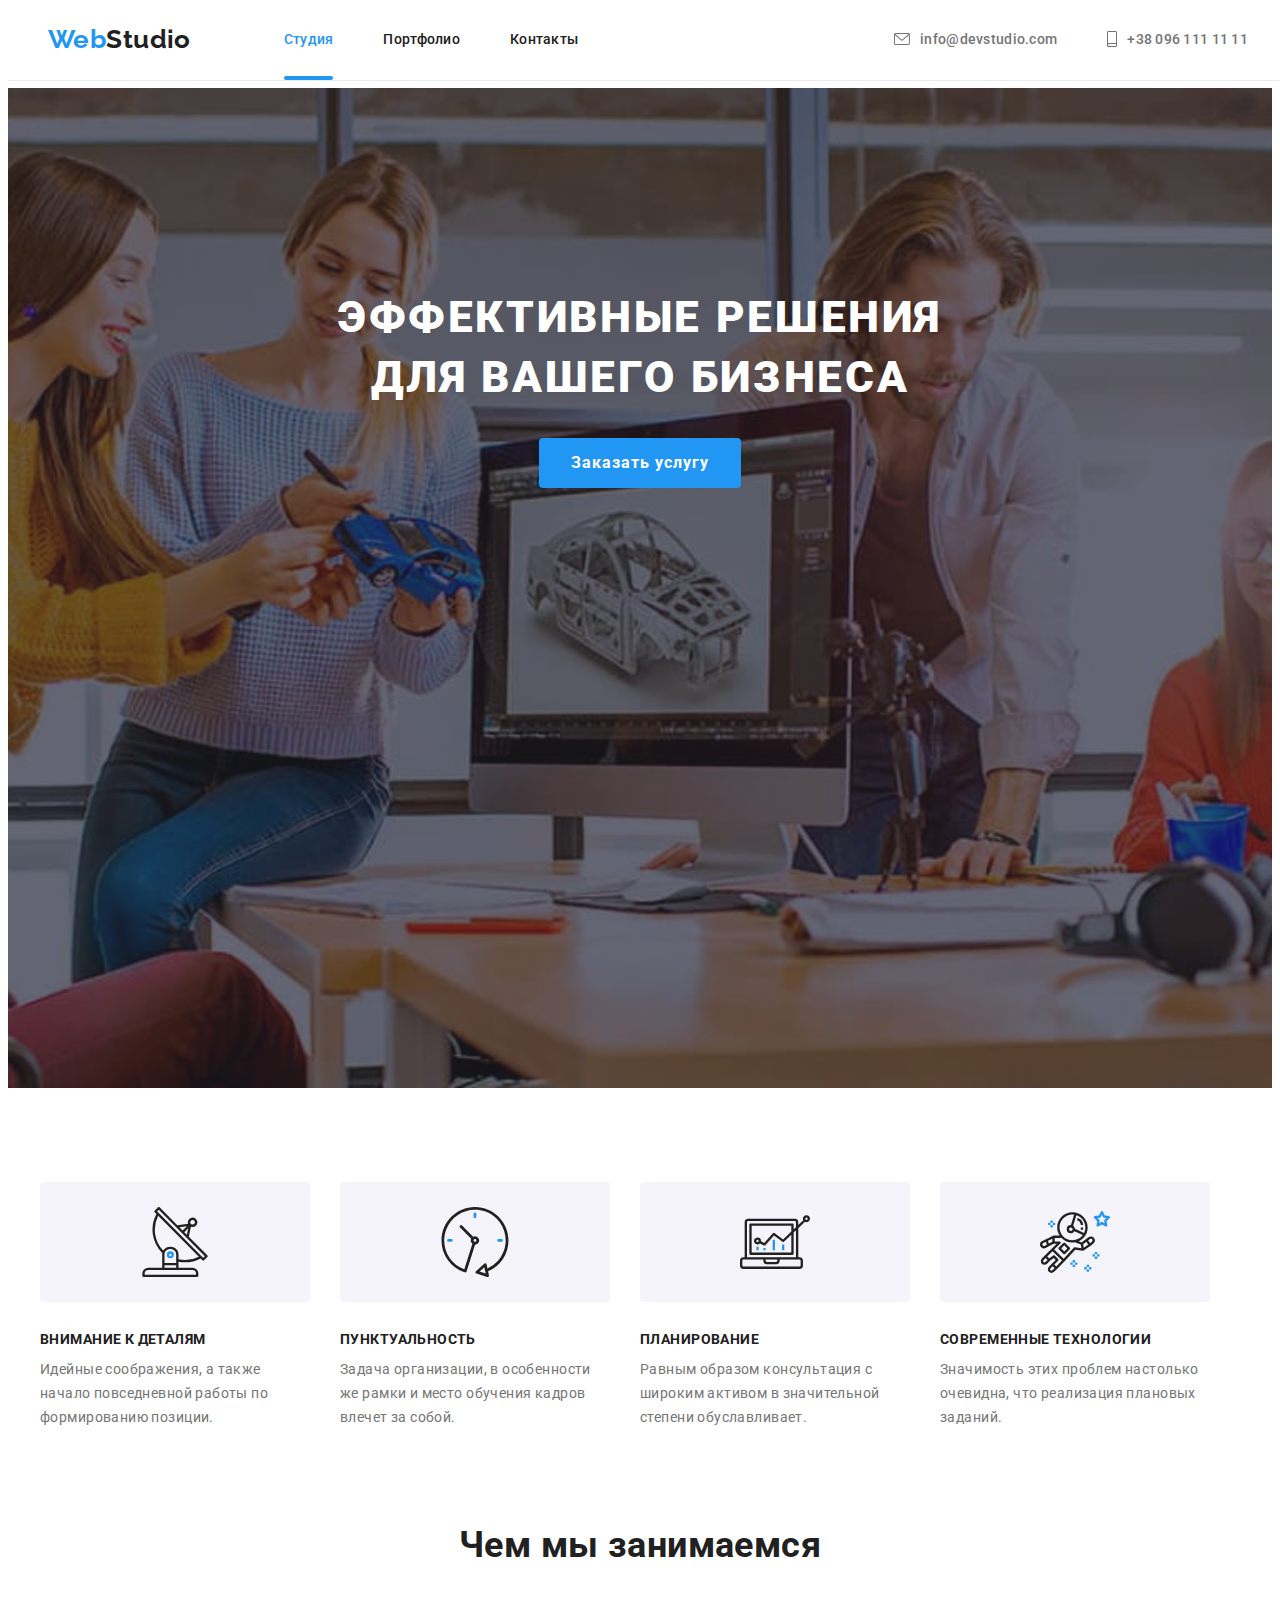
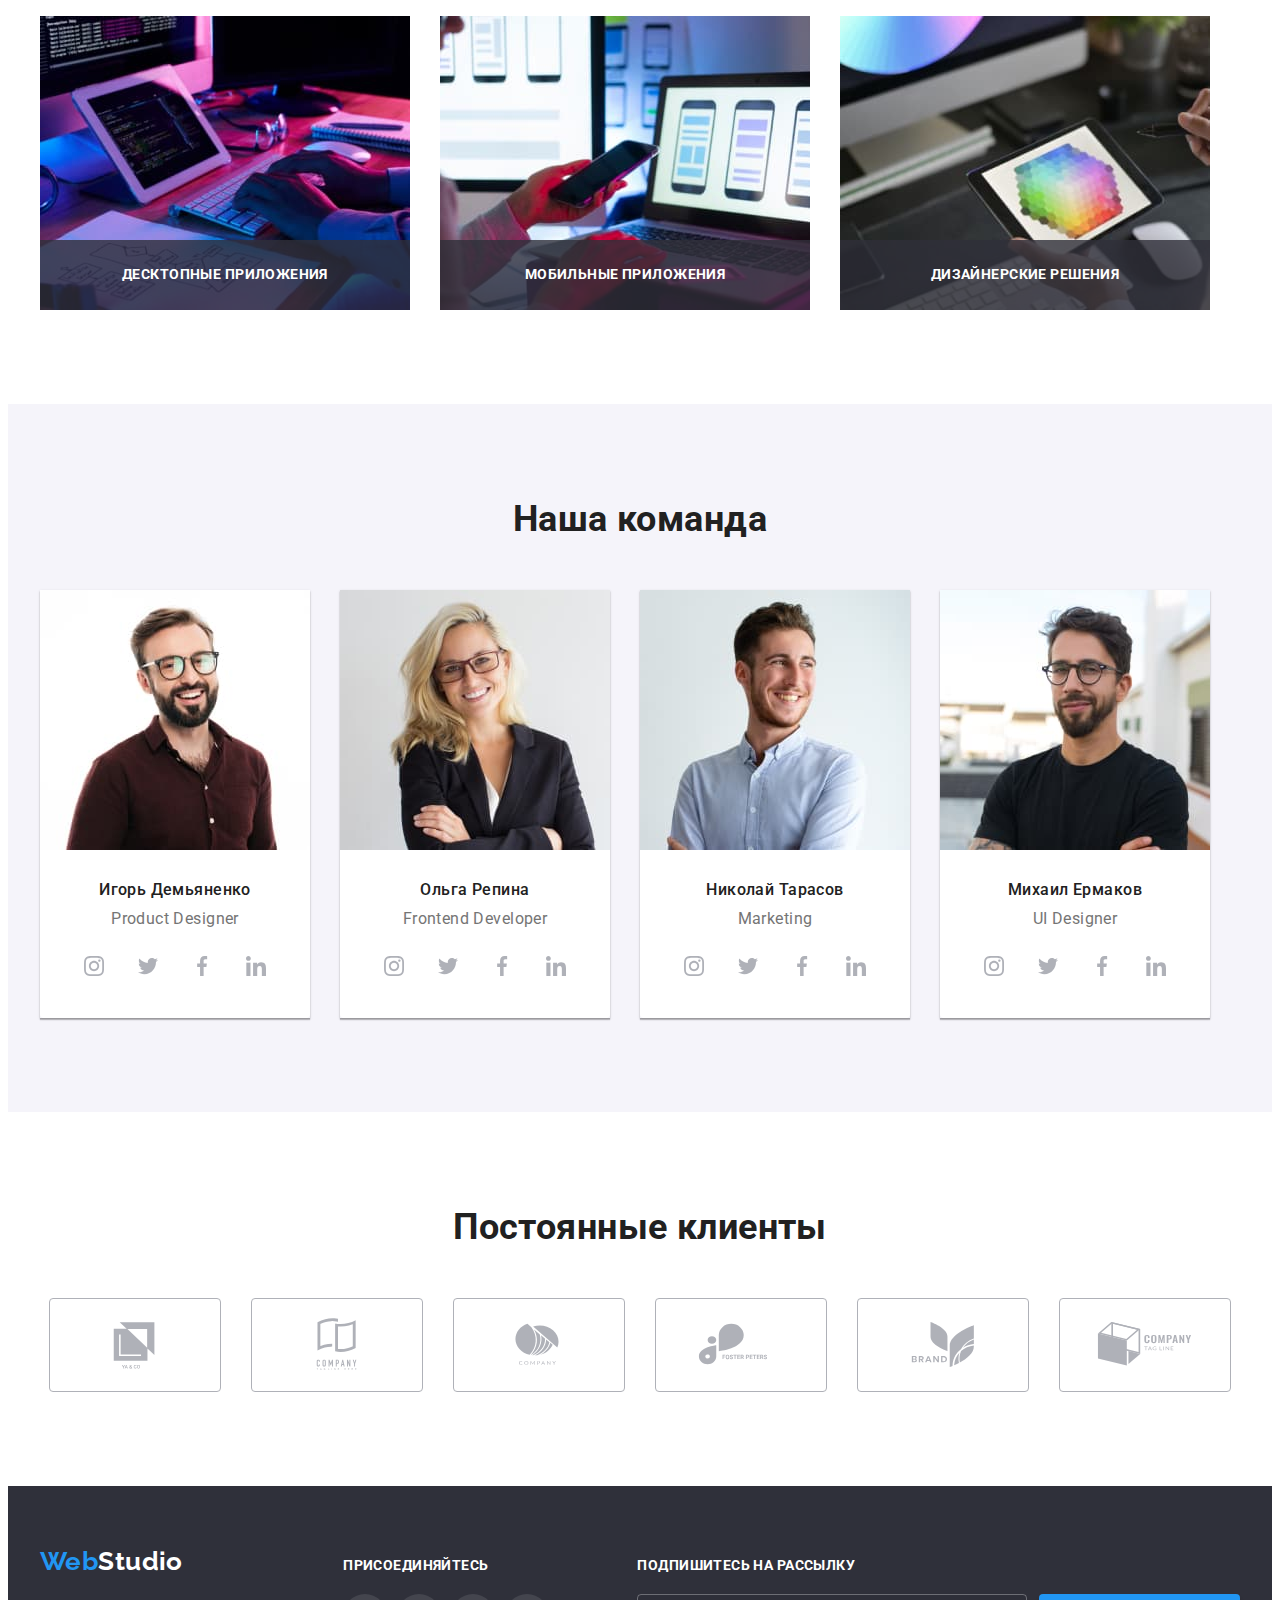
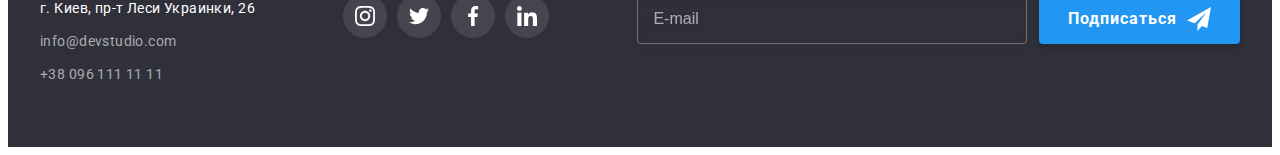
==== index.html @ 2651d7e3 "Finished homework" ====
<!DOCTYPE html>
<html lang="ru">
  <head>
    <meta charset="UTF-8" />
    <meta http-equiv="X-UA-Compatible" content="IE=edge" />
    <meta name="viewport" content="width=device-width, initial-scale=1.0" />
    <title>WebStudio</title>
    <link
      rel="icon"
      type="image/png"
      sizes="32x32"
      href="./images/favicon.png"
    />
    <link
      rel="stylesheet"
      href="https://cdnjs.cloudflare.com/ajax/libs/modern-normalize/1.1.0/modern-normalize.min.css"
      integrity="sha512-wpPYUAdjBVSE4KJnH1VR1HeZfpl1ub8YT/NKx4PuQ5NmX2tKuGu6U/JRp5y+Y8XG2tV+wKQpNHVUX03MfMFn9Q=="
      crossorigin="anonymous"
      referrerpolicy="no-referrer"
    />
    <link rel="preconnect" href="https://fonts.googleapis.com" />
    <link rel="preconnect" href="https://fonts.gstatic.com" crossorigin />
    <link
      href="https://fonts.googleapis.com/css2?family=Raleway:wght@700&family=Roboto:wght@400;500;700;900&display=swap"
      rel="stylesheet"
    />
    <link rel="stylesheet" href="./css/basic.css" />
    <link rel="stylesheet" href="./css/styles.css" />
  </head>
  <body>
    <header>
      <div class="container">
        <a href="./index.html" class="logo"
          >Web<span class="logo-accent">Studio</span></a
        >
        <nav>
          <ul class="nav-list">
            <li>
              <a class="header-nav current" href="./index.html">Студия</a>
            </li>
            <li><a class="header-nav" href="./portfolio.html">Портфолио</a></li>
            <li><a class="header-nav" href="#">Контакты</a></li>
          </ul>
        </nav>
        <ul class="contact-list">
          <li>
            <a class="contact-link" href="mailto:info@devstudio.com"
              ><svg class="header-icon" width="16" height="12">
                <use href="./images/icons.svg#icon-mail"></use>
              </svg>
              info@devstudio.com</a
            >
          </li>
          <li>
            <a class="contact-link" href="tel:+380961111111"
              ><svg class="header-icon" width="10" height="16">
                <use href="./images/icons.svg#icon-phone"></use>
              </svg>
              +38 096 111 11 11</a
            >
          </li>
        </ul>
      </div>
    </header>
    <main>
      <section class="hero section">
        <div class="container">
          <h1 class="hero-title">
            Эффективные решения<br />для Вашего бизнеса
          </h1>
          <button type="button" class="hero-btn" data-modal-open>
            Заказать услугу
          </button>
        </div>
      </section>
      <section class="section">
        <div class="advantage container">
          <h2 class="section-title visually-hidden">Преимущества</h2>
          <ul class="advantage-list">
            <li class="advantage-item icon-antenna">
              <h3 class="advantage-title">Внимание к деталям</h3>
              <p>
                Идейные соображения, а также начало повседневной работы по
                формированию позиции.
              </p>
            </li>
            <li class="advantage-item icon-clock">
              <h3 class="advantage-title">Пунктуальность</h3>
              <p>
                Задача организации, в особенности же рамки и место обучения
                кадров влечет за собой.
              </p>
            </li>
            <li class="advantage-item icon-diagram">
              <h3 class="advantage-title">Планирование</h3>
              <p>
                Равным образом консультация с широким активом в значительной
                степени обуславливает.
              </p>
            </li>
            <li class="advantage-item icon-astronaut">
              <h3 class="advantage-title">Современные технологии</h3>
              <p>
                Значимость этих проблем настолько очевидна, что реализация
                плановых заданий.
              </p>
            </li>
          </ul>
        </div>
      </section>
      <section class="spec-section">
        <div class="container">
          <h2 class="section-title">Чем мы занимаемся</h2>
          <ul class="about-list">
            <li class="about-item">
              <img
                src="./images/about/about-img1.jpg"
                alt="what-we-do-1"
                width="370"
                height="294"
              />
              <p class="about-desc">Десктопные приложения</p>
            </li>
            <li class="about-item">
              <img
                src="./images/about/about-img2.jpg"
                alt="what-we-do-2"
                width="370"
                height="294"
              />
              <p class="about-desc">мобильные приложения</p>
            </li>
            <li class="about-item">
              <img
                src="./images/about/about-img3.jpg"
                alt="what-we-do-3"
                width="370"
                height="294"
              />
              <p class="about-desc">Дизайнерские решения</p>
            </li>
          </ul>
        </div>
      </section>
      <section class="team section">
        <div class="container">
          <h2 class="section-title">Наша команда</h2>
          <ul class="team-list">
            <li class="team-member">
              <img
                src="./images/team/team-img1.jpg"
                alt="our-team-1"
                width="270"
                height="260"
              />
              <div class="caption">
                <h3 class="member-name">Игорь Демьяненко</h3>
                <p lang="en" class="member-position">Product Designer</p>
                <ul class="network-links">
                  <li>
                    <a class="network-icon" href="" rel="noopener nofollow noreferrer"
                      ><svg width="20" height="20">
                        <use
                          href="./images/icons.svg#icon-instagram"
                        ></use></svg></a>
                  </li>
                  <li>
                    <a class="network-icon" href="" rel="noopener nofollow noreferrer"
                      ><svg width="20" height="20">
                        <use href="./images/icons.svg#icon-twitter"></use></svg></a>
                  </li>
                  <li>
                    <a class="network-icon" href="" rel="noopener nofollow noreferrer"
                      ><svg width="20" height="20">
                        <use href="./images/icons.svg#icon-facebook"></use></svg></a>
                  </li>
                  <li>
                    <a class="network-icon" href="" rel="noopener nofollow noreferrer"
                      ><svg width="20" height="20">
                        <use href="./images/icons.svg#icon-linkedin"></use></svg></a>
                  </li>
                </ul>
              </div>
            </li>
            <li class="team-member">
              <img
                src="./images/team/team-img2.jpg"
                alt="our-team-2"
                width="270"
                height="260"
              />
              <div class="caption">
                <h3 class="member-name">Ольга Репина</h3>
                <p lang="en" class="member-position">Frontend Developer</p>
                <ul class="network-links">
                  <li>
                    <a class="network-icon" href="" rel="noopener nofollow noreferrer"
                      ><svg width="20" height="20">
                        <use
                          href="./images/icons.svg#icon-instagram"
                        ></use></svg></a>
                  </li>
                  <li>
                    <a class="network-icon" href="" rel="noopener nofollow noreferrer"
                      ><svg width="20" height="20">
                        <use href="./images/icons.svg#icon-twitter"></use></svg></a>
                  </li>
                  <li>
                    <a class="network-icon" href="" rel="noopener nofollow noreferrer"
                      ><svg width="20" height="20">
                        <use href="./images/icons.svg#icon-facebook"></use></svg></a>
                  </li>
                  <li>
                    <a class="network-icon" href="" rel="noopener nofollow noreferrer"
                      ><svg width="20" height="20">
                        <use href="./images/icons.svg#icon-linkedin"></use></svg></a>
                  </li>
                </ul>
              </div>
            </li>
            <li class="team-member">
              <img
                src="./images/team/team-img3.jpg"
                alt="our-team-3"
                width="270"
                height="260"
              />
              <div class="caption">
                <h3 class="member-name">Николай Тарасов</h3>
                <p lang="en" class="member-position">Marketing</p>
                <ul class="network-links">
                  <li>
                    <a class="network-icon" href="" rel="noopener nofollow noreferrer"
                      ><svg width="20" height="20">
                        <use
                          href="./images/icons.svg#icon-instagram"
                        ></use></svg></a>
                  </li>
                  <li>
                    <a class="network-icon" href="" rel="noopener nofollow noreferrer"
                      ><svg width="20" height="20">
                        <use href="./images/icons.svg#icon-twitter"></use></svg></a>
                  </li>
                  <li>
                    <a class="network-icon" href="" rel="noopener nofollow noreferrer"
                      ><svg width="20" height="20">
                        <use href="./images/icons.svg#icon-facebook"></use></svg></a>
                  </li>
                  <li>
                    <a class="network-icon" href="" rel="noopener nofollow noreferrer"
                      ><svg width="20" height="20">
                        <use href="./images/icons.svg#icon-linkedin"></use></svg></a>
                  </li>
                </ul>
              </div>
            </li>
            <li class="team-member">
              <img
                src="./images/team/team-img4.jpg"
                alt="our-team-3"
                width="270"
                height="260"
              />
              <div class="caption">
                <h3 class="member-name">Михаил Ермаков</h3>
                <p lang="en" class="member-position">UI Designer</p>
                <ul class="network-links">
                  <li>
                    <a class="network-icon" href="" rel="noopener nofollow noreferrer"
                      ><svg width="20" height="20">
                        <use
                          href="./images/icons.svg#icon-instagram"
                        ></use></svg></a>
                  </li>
                  <li>
                    <a class="network-icon" href="" rel="noopener nofollow noreferrer"
                      ><svg width="20" height="20">
                        <use href="./images/icons.svg#icon-twitter"></use></svg></a>
                  </li>
                  <li>
                    <a class="network-icon" href="" rel="noopener nofollow noreferrer"
                      ><svg width="20" height="20">
                        <use href="./images/icons.svg#icon-facebook"></use></svg></a>
                  </li>
                  <li>
                    <a class="network-icon" href="" rel="noopener nofollow noreferrer"
                      ><svg width="20" height="20">
                        <use href="./images/icons.svg#icon-linkedin"></use></svg></a>
                  </li>
                </ul>
              </div>
            </li>
          </ul>
        </div>
      </section>
      <section class="section">
        <div class="container">
          <h2 class="section-title">Постоянные клиенты</h2>
          <ul class="clients-list">
            <li>
              <a class="client-link" href="" rel="noopener nofollow noreferrer"
                ><svg class="client-icon" width="106" height="60">
                  <use href="./images/icons.svg#icon-client1"></use></svg></a>
            </li>
            <li>
              <a class="client-link" href="" rel="noopener nofollow noreferrer"
                ><svg class="client-icon" width="106" height="60">
                  <use href="./images/icons.svg#icon-client2"></use></svg></a>
            </li>
            <li>
              <a class="client-link" href="" rel="noopener nofollow noreferrer"
                ><svg class="client-icon" width="106" height="60">
                  <use href="./images/icons.svg#icon-client3"></use></svg></a>
            </li>
            <li>
              <a class="client-link" href="" rel="noopener nofollow noreferrer"
                ><svg class="client-icon" width="106" height="60">
                  <use href="./images/icons.svg#icon-client4"></use></svg></a>
            </li>
            <li>
              <a class="client-link" href="" rel="noopener nofollow noreferrer"
                ><svg class="client-icon" width="106" height="60">
                  <use href="./images/icons.svg#icon-client5"></use></svg></a>
            </li>
            <li>
              <a class="client-link" href="" rel="noopener nofollow noreferrer"
                ><svg class="client-icon" width="106" height="60">
                  <use href="./images/icons.svg#icon-client6"></use></svg></a>
            </li>
          </ul>
        </div>
      </section>
    </main>
    <footer>
      <div class="container">
        <div>
          <a href="./index.html" class="logo"
            >Web<span class="logo-accent">Studio</span></a
          >
          <nav class="footer-nav">
            <address>
              <ul class="address-list">
                <li>
                  <a
                    class="address"
                    href="https://goo.gl/maps/BFLRJ4RonseeKcWp8"
                    target="_blank"
                    rel="noopener nofollow noreferrer"
                  >
                    г. Киев, пр-т Леси Украинки, 26</a
                  >
                </li>
                <li>
                  <a class="footer-contact" href="mailto:info@devstudio.com"
                    >info@devstudio.com</a
                  >
                </li>
                <li>
                  <a class="footer-contact" href="tel:+380961111111"
                    >+38 096 111 11 11</a
                  >
                </li>
              </ul>
            </address>
          </nav>
        </div>
        <div>
          <b class="cta">Присоединяйтесь</b>
          <ul class="network-links">
            <li>
              <a class="network-icon" href=""  rel="noopener nofollow noreferrer"
                ><svg width="20" height="20">
                  <use href="./images/icons.svg#icon-instagram"></use></svg></a>
            </li>
            <li>
              <a class="network-icon" href=""  rel="noopener nofollow noreferrer"
                ><svg width="20" height="20">
                  <use href="./images/icons.svg#icon-twitter"></use></svg></a>
            </li>
            <li>
              <a class="network-icon" href=""  rel="noopener nofollow noreferrer"
                ><svg width="20" height="20">
                  <use href="./images/icons.svg#icon-facebook"></use></svg></a>
            </li>
            <li>
              <a class="network-icon" href=""  rel="noopener nofollow noreferrer"
                ><svg width="20" height="20">
                  <use href="./images/icons.svg#icon-linkedin"></use></svg></a>
            </li>
          </ul>
        </div>
        <div>
          <b class="cta">Подпишитесь на рассылку</b>
      <div class="subscribe-wrap">
        <input
            class="subscribe-input"
            type="email"
            name="email"
            placeholder="E-mail"
          />
          <button type="submit" class="subscribe-btn">
            Подписаться
            <svg class="close-icon" width="24" height="24">
              <use href="./images/icons.svg#icon-send"></use>
            </svg></div>
          </button>
        </div>
      </div>
    </footer>
    <div class="backdrop is-hidden" data-modal>
      <div class="modal">
        <button type="button" class="modal-close-btn" data-modal-close>
          <svg class="close-icon" width="11" height="11">
            <use href="./images/icons.svg#icon-cross"></use>
          </svg>
        </button>
        <form autocomplete="off">
          <b class="form-header">Оставьте свои данные, мы Вам перезвоним</b>
          <div class="form-field">
            <label class="field-name" for="name">Имя</label>
            <div class="input-wrap"><input type="text" name="name" id="name" />
            <svg class="input-icon" width="18" height="18"><use href="./images/icons.svg#icon-person-name"></use></svg></div>
          </div>
          <div class="form-field">
            <label class="field-name" for="tel">Телефон</label>
            <div class="input-wrap"><input type="tel" name="tel" id="tel" />
            <svg class="input-icon" width="18" height="18"><use href="./images/icons.svg#icon-person-phone"></use></svg></div>
          </div>
          <div class="form-field">
            <label class="field-name" for="email">Почта</label>
            <div class="input-wrap"><input type="email" name="email" id="email" />
            <svg class="input-icon" width="18" height="18"><use href="./images/icons.svg#icon-person-email"></use></svg></div> 
          </div>
          <div class="form-field">
            <label class="field-name" for="comment">Комментарий</label>
            <textarea
              name="comment"
              id="comment"
              rows="10"
              placeholder="Введите текст"
            ></textarea>
          </div>
          <div>
            <input class="modal-check visually-hidden" type="checkbox" name="agree" value="true"
            id="agree" />
            <label class="agree-text" for="agree">
              <span><svg class="check-icon" width="11" height="8"><use href="./images/icons.svg#icon-check"></use></svg>
              </span>
              Соглашаюсь с рассылкой и принимаю <a href="">Условия договора</a>
              </label>
          </div>
        </form>
          <button type="submit" class="modal-send-btn">Отправить</button>
      </div>
    </div>
    <script src="./js/modal.js"></script>
  </body>
</html>
---- css/basic.css ----
:root {
  --main-text: #757575;
  --secondary-text: #212121;
  --main-white: #ffffff;
  --accent: #2196f3;
  --secondary-accent: #188ce8;
  --dark-background: #2f303a;
  --light-background: #f5f4fa;
  --footer-contact: rgba(255, 255, 255, 0.6);
  --footer-icon-bg: rgba(255, 255, 255, 0.1);
  --header-border-color: #ececec;
  --border-color: #eeeeee;
  --main-icon-color: #afb1b8;
  --duration: 250ms;
  --timing: cubic-bezier(0.4, 0, 0.2, 1);
}
*:focus-visible {
  outline-color: var(--secondary-accent);
  outline-style: dashed;
  outline-width: 1px;
}
body {
  font-family: "Roboto", "Open Sans", sans-serif;
  color: var(--main-text);
  background-color: var(--main-white);
  font-size: 14px;
  line-height: 1.71;
  letter-spacing: 0.03em;
  padding-top: 80px;
}
h1,
h2,
h3,
h4,
h5,
h6,
p {
  margin-top: 0;
  margin-bottom: 0;
}
ul,
ol {
  padding: 0;
  margin: 0;
  list-style: none;
}
a {
  text-decoration: none;
  color: inherit;
}
img {
  display: block;
  max-width: 100%;
  height: auto;
}
.container {
  width: 1200px;
  margin: 0 auto;
  padding-left: 15px;
  padding-right: 15px;
}
.section {
  padding-top: 94px;
  padding-bottom: 94px;
}
.visually-hidden {
  position: absolute;
  white-space: nowrap;
  width: 1px;
  height: 1px;
  overflow: hidden;
  border: 0;
  padding: 0;
  clip: rect(0 0 0 0);
  clip-path: inset(50%);
  margin: -1px;
}
---- css/styles.css ----
/*-------------HEADER-------------*/
header {
  position: fixed;
  top: 0;
  width: 100%;
  z-index: 10;
  padding-top: 24px;
  padding-bottom: 25px;
  background-color: var(--main-white);
  border-bottom: 1px solid var(--header-border-color);
}
header .container {
  display: flex;
  align-items: center;
}
.logo {
  display: block;
  font-family: "Raleway", "Open Sans", sans-serif;
  font-weight: 700;
  color: var(--accent);
  font-size: 26px;
  line-height: 1.19;
  margin-right: 93px;
}
.logo-accent {
  color: var(--secondary-text);
}
.nav-list {
  display: flex;
}
.header-nav {
  position: relative;
  font-weight: 500;
  letter-spacing: 0.02em;
  color: var(--secondary-text);
  transition: color var(--duration) var(--timing);
}
.contact-list {
  display: flex;
  margin-left: auto;
}
.contact-link {
  display: flex;
  align-items: center;
  font-weight: 500;
  letter-spacing: 0.02em;
  transition: color var(--duration) var(--timing);
}
.header-icon {
  fill: currentColor;
  margin-right: 10px;
}
nav li:not(:last-child),
.contact-list li:not(:last-child) {
  margin-right: 50px;
}
.header-nav:hover,
.header-nav:focus,
.contact-link:hover,
.contact-link:focus {
  color: var(--accent);
}
.current {
  color: var(--accent);
}
.current::after {
  content: "";
  position: absolute;
  left: 0;
  bottom: -33px;
  width: 100%;
  height: 4px;
  border-radius: 2px;
  background-color: var(--accent);
  transition: opacity var(--duration) var(--timing);
}

/*-------------MAIN-------------*/
/*-------------HERO-------------*/
.hero {
  max-width: 1600px;
  min-height: 600px;
  margin: 0 auto;
  background-color: var(--dark-background);
  background-image: linear-gradient(
      rgba(47, 48, 58, 0.4),
      rgba(47, 48, 58, 0.4)
    ),
    url(../images/working-people.jpg);
  background-size: cover;
  background-repeat: no-repeat;
  background-position: center;
  padding: 200px 0;
  text-align: center;
}
.hero-title {
  font-weight: 900;
  font-size: 44px;
  line-height: 1.36;
  letter-spacing: 0.06em;
  text-transform: uppercase;
  margin-bottom: 30px;
  color: var(--main-white);
}
.hero-btn {
  font-family: "Roboto", "Open Sans", sans-serif;
  font-weight: 700;
  font-size: 16px;
  line-height: 1.88;
  letter-spacing: 0.06em;
  min-width: 200px;
  min-height: 50px;
  border: 0;
  padding: 10px 32px;
  border-radius: 4px;
  color: var(--main-white);
  background-color: var(--accent);
  cursor: pointer;
  transition: background-color var(--duration) var(--timing);
}
.hero-btn:hover,
.hero-btn:focus {
  background-color: var(--secondary-accent);
}

/*-------------ADVANTAGES-------------*/
.advantage-list {
  display: flex;
}
.advantage-list li:not(:last-child) {
  margin-right: 30px;
}
.advantage-item {
  width: 270px;
  text-align: left;
  align-items: center;
}
.advantage-item::before {
  content: "";
  display: block;
  height: 120px;
  border-radius: 4px;
  background-color: var(--light-background);
  background-size: 70px;
  background-repeat: no-repeat;
  background-position: center;
  margin-bottom: 30px;
}
.icon-antenna::before {
  background-image: url(../images/icons/antenna.svg);
}
.icon-clock::before {
  background-image: url(../images/icons/clock.svg);
}
.icon-diagram::before {
  background-image: url(../images/icons/diagram.svg);
}
.icon-astronaut::before {
  background-image: url(../images/icons/astronaut.svg);
}
.advantage-title {
  font-weight: 700;
  font-size: 14px;
  line-height: 1.14;
  text-transform: uppercase;
  margin-bottom: 10px;
  color: var(--secondary-text);
}

/*-------------WHAT WE DO-------------*/
.spec-section {
  padding-bottom: 94px;
}
.section-title {
  font-weight: 700;
  font-size: 36px;
  line-height: 1.17;
  text-align: center;
  margin-bottom: 50px;
  color: var(--secondary-text);
}
.about-list {
  display: flex;
}
.about-list li:not(:last-child) {
  margin-right: 30px;
}
.about-item {
  position: relative;
}
.about-desc {
  display: flex;
  position: absolute;
  bottom: 0;
  left: 0;
  width: 100%;
  height: 70px;
  font-weight: 700;
  text-align: center;
  text-transform: uppercase;
  align-items: center;
  justify-content: center;
  color: var(--main-white);
  background-color: rgba(47, 48, 58, 0.8);
}

/*-------------TEAM-------------*/
.team {
  background-color: var(--light-background);
}
.team-list {
  display: flex;
}
.team-list li:not(:last-child) {
  margin-right: 30px;
}
.team-member {
  box-shadow: 0px 1px 3px rgba(0, 0, 0, 0.12), 0px 1px 1px rgba(0, 0, 0, 0.14),
    0px 2px 1px rgba(0, 0, 0, 0.2);
}
.caption {
  background-color: var(--main-white);
  padding-top: 30px;
  padding-bottom: 30px;
  border-radius: 0px 0px 4px 4px;
}
.member-name {
  font-weight: 500;
  font-size: 16px;
  line-height: 1.19;
  text-align: center;
  margin-bottom: 10px;
  color: var(--secondary-text);
}
.member-position {
  font-size: 16px;
  line-height: 1.19;
  text-align: center;
  margin-bottom: 16px;
}
.network-links {
  display: flex;
  justify-content: center;
}
.network-links li:not(:last-child) {
  margin-right: 10px;
}
.network-icon {
  fill: var(--main-icon-color);
  border-radius: 50%;
  width: 44px;
  height: 44px;
  display: flex;
  justify-content: center;
  align-items: center;
  cursor: pointer;
  transition: fill var(--duration) var(--timing),
    background-color var(--duration) var(--timing);
}
.network-icon:hover,
.network-icon:focus {
  fill: var(--main-white);
  background-color: var(--accent);
}

/*-------------CLIENTS-------------*/
.clients-list {
  display: flex;
  justify-content: center;
}
.clients-list li:not(:last-child) {
  margin-right: 30px;
}
.client-icon {
  fill: currentColor;
  vertical-align: middle;
}
.client-link {
  width: 170px;
  height: 92px;
  display: flex;
  justify-content: center;
  align-items: center;
  border-radius: 4px;
  border: 1px solid var(--main-icon-color);
  color: var(--main-icon-color);
  transition: border var(--duration) var(--timing),
    color var(--duration) var(--timing);
}
.client-link:hover,
.client-link:focus {
  border: 1px solid var(--accent);
  color: var(--accent);
}

/*-------------FOOTER-------------*/
footer {
  padding-top: 60px;
  padding-bottom: 60px;
  background-color: var(--dark-background);
}
footer .container {
  display: flex;
  align-items: baseline;
  justify-content: space-between;
}
footer .logo {
  margin-bottom: 20px;
  margin-right: 0;
}
footer .logo-accent {
  color: var(--main-white);
}
nav.footer-nav li {
  margin-right: 0;
}
.address-list li:not(:last-child) {
  margin-bottom: 9px;
}
.address {
  font-style: normal;
  color: var(--main-white);
  transition: color var(--duration) var(--timing);
}
.footer-contact {
  font-style: normal;
  color: var(--footer-contact);
  transition: color var(--duration) var(--timing);
}
.address:hover,
.address:focus,
.footer-contact:hover,
.footer-contact:focus {
  color: var(--accent);
}
.cta {
  display: block;
  line-height: 1.14;
  text-transform: uppercase;
  color: var(--main-white);
  margin-bottom: 20px;
}
footer .network-icon {
  border-radius: 50%;
  width: 44px;
  height: 44px;
  display: flex;
  justify-content: center;
  align-items: center;
  fill: var(--main-white);
  background-color: var(--footer-icon-bg);
  transition: background-color var(--duration) var(--timing);
}
footer .network-icon:hover,
footer .network-icon:focus {
  background-color: var(--accent);
}
.subscribe-wrap {
  display: flex;
}
.subscribe-input {
  width: 358px;
  background-color: transparent;
  border: 1px solid rgba(255, 255, 255, 0.3);
  filter: drop-shadow(0px 4px 4px rgba(0, 0, 0, 0.15));
  border-radius: 4px;
  margin-right: 12px;
  padding: 16px 15px;
  color: var(--main-white);
}
.subscribe-input::placeholder {
  font-size: 16px;
  line-height: 1.25;
  color: var(--footer-contact);
}
.subscribe-btn {
  display: flex;
  justify-content: center;
  align-items: center;
  font-family: "Roboto", "Open Sans", sans-serif;
  font-weight: 700;
  font-size: 16px;
  line-height: 1.88;
  letter-spacing: 0.06em;
  min-width: 200px;
  min-height: 50px;
  border: 0;
  padding: 10px 29px;
  box-shadow: 0px 4px 4px rgba(0, 0, 0, 0.15);
  border-radius: 4px;
  color: var(--main-white);
  background-color: var(--accent);
  cursor: pointer;
  transition: background-color var(--duration) var(--timing);
}
.subscribe-btn svg {
  margin-left: 10px;
  fill: currentColor;
}
.subscribe-btn:hover,
.subscribe-btn:focus {
  background-color: var(--secondary-accent);
}

/*-------------PROJECTS-------------*/
.filter-list {
  display: flex;
  justify-content: center;
  margin-bottom: 50px;
}
.filter-btn {
  font-family: "Roboto", "Open Sans", sans-serif;
  font-weight: 500;
  font-size: 16px;
  line-height: 1.62;
  text-align: center;
  letter-spacing: 0.03em;
  padding: 6px 22px;
  border: 0;
  border-radius: 4px;
  color: var(--secondary-text);
  background-color: var(--light-background);
  cursor: pointer;
  transition: color var(--duration) var(--timing),
    background-color var(--duration) var(--timing),
    box-shadow var(--duration) var(--timing);
}
.filter-list li:not(:last-child) {
  margin-right: 8px;
}
.filter-btn:hover,
.filter-btn:focus {
  color: var(--main-white);
  background-color: var(--accent);
  box-shadow: 0px 3px 1px rgba(0, 0, 0, 0.1), 0px 1px 2px rgba(0, 0, 0, 0.08),
    0px 2px 2px rgba(0, 0, 0, 0.12);
}
.projects-list {
  display: flex;
  flex-wrap: wrap;
  margin-right: -30px;
  margin-bottom: -30px;
}
.project-item {
  margin-right: 30px;
  margin-bottom: 30px;
}
.project-link {
  display: block;
  transition: box-shadow var(--duration) var(--timing);
}
.project-link:hover,
.project-link:focus {
  box-shadow: 0px 1px 1px rgba(0, 0, 0, 0.12), 0px 4px 4px rgba(0, 0, 0, 0.06),
    1px 4px 6px rgba(0, 0, 0, 0.16);
}
.project-link:hover .project-desc,
.project-link:focus .project-desc {
  transform: translateY(0);
  opacity: 1;
}
.project-wrap {
  position: relative;
  overflow: hidden;
}
.project-desc {
  position: absolute;
  top: 0;
  width: 100%;
  height: 100%;
  padding: 63px 24px;
  font-size: 18px;
  line-height: 1.56;
  color: var(--main-white);
  background-color: rgba(33, 150, 243, 0.9);
  opacity: 0;
  transform: translateY(100%);
  transition: transform 300ms var(--timing);
}
.project-caption {
  padding: 20px 24px;
  border: 1px solid var(--border-color);
  border-top: none;
}
.project-name {
  font-weight: 700;
  font-size: 18px;
  line-height: 2;
  letter-spacing: 0.06em;
  margin-bottom: 4px;
  color: var(--secondary-text);
}
.project-type {
  font-size: 16px;
  line-height: 1.88;
}

/*-------------MODAL-------------*/
.backdrop {
  z-index: 15;
  width: 100vw;
  height: 100vh;
  background-color: rgba(0, 0, 0, 0.2);
  position: fixed;
  top: 0;
  opacity: 1;
  visibility: visible;
  transition: opacity var(--duration) var(--timing),
    visibility var(--duration) var(--timing);
}
.is-hidden {
  opacity: 0;
  visibility: hidden;
  pointer-events: none;
}
.backdrop.is-hidden .modal {
  transform: translate(-50%, -50%) scale(0);
}
.modal {
  position: absolute;
  top: 50%;
  left: 50%;
  width: 528px;
  min-height: 581px;
  padding: 40px;
  background: var(--main-white);
  box-shadow: 0px 1px 3px rgba(0, 0, 0, 0.12), 0px 1px 1px rgba(0, 0, 0, 0.14),
    0px 2px 1px rgba(0, 0, 0, 0.2);
  border-radius: 4px;
  transform: translate(-50%, -50%) scale(1);
  transition: transform 500ms var(--timing) var(--duration);
}
.modal-close-btn {
  width: 30px;
  height: 30px;
  border: 1px solid rgba(0, 0, 0, 0.1);
  border-radius: 50%;
  background-color: var(--main-white);
  position: absolute;
  top: 8px;
  right: 8px;
  cursor: pointer;
}
.modal-close-btn:hover svg,
.modal-close-btn:focus svg {
  fill: var(--accent);
}
.close-icon {
  fill: #000;
  transition: fill var(--duration) var(--timing);
}
form {
  margin-bottom: 30px;
}
.form-header {
  display: block;
  margin-bottom: 12px;
  font-weight: 700;
  font-size: 20px;
  line-height: calc(23 / 20);
  text-align: center;
  color: var(--secondary-text);
}
.form-field {
  display: flex;
  flex-direction: column;
  margin-bottom: 10px;
}
.field-name {
  margin-bottom: 4px;
  font-size: 12px;
  line-height: calc(14 / 12);
  letter-spacing: 0.01em;
  color: var(--main-text);
}
.input-wrap {
  position: relative;
}
.form-field input,
.form-field textarea {
  border: 1px solid rgba(33, 33, 33, 0.2);
  border-radius: 4px;
  transition: border var(--duration) var(--timing);
}
.form-field input {
  width: 100%;
  padding: 11px 12px 11px 42px;
}
.form-field textarea {
  resize: none;
  padding: 12px 16px;
}
.input-icon {
  position: absolute;
  left: 12px;
  top: 50%;
  transform: translateY(-50%);
  fill: var(--secondary-text);
  transition: fll var(--duration) var(--timing);
}
.form-field:hover input,
.form-field:focus input,
.form-field:hover textarea,
.form-field:focus textarea {
  border: 1px solid var(--accent);
  outline: none;
}
.form-field:hover svg,
.form-field:focus svg {
  fill: var(--accent);
}
.form-field input::placeholder,
.form-field textarea::placeholder {
  letter-spacing: 0.01em;
  color: rgba(117, 117, 117, 0.5);
}
.agree-text {
  display: flex;
  align-items: center;
  font-size: 14px;
  line-height: 1.71;
  color: var(--main-text);
}
.agree-text span {
  margin-right: 7px;
  width: 16px;
  height: 15px;
  background-color: transparent;
  border: 2px solid var(--secondary-text);
  border-radius: 2px;
  display: flex;
  align-items: center;
  justify-content: center;
  transition: background-color var(--duration) var(--timing),
    border var(--duration) var(--timing);
}
.check-icon {
  fill: var(--main-white);
  transition: fll var(--duration) var(--timing);
}
.modal-check:checked + .agree-text span {
  background-color: var(--accent);
  border: none;
}
.modal-check:checked + .agree-text .check-icon {
  fill: var(--main-white);
}
.agree-text a {
  margin-left: 4px;
  text-decoration: underline;
  color: var(--accent);
}
.modal-send-btn {
  display: block;
  margin: 0 auto;
  font-family: "Roboto", "Open Sans", sans-serif;
  font-weight: 700;
  font-size: 16px;
  line-height: 1.88;
  letter-spacing: 0.06em;
  min-width: 200px;
  min-height: 50px;
  border: 0;
  padding: 10px 32px;
  border-radius: 4px;
  color: var(--main-white);
  background-color: var(--accent);
  cursor: pointer;
  transition: background-color var(--duration) var(--timing);
}
.modal-send-btn:hover,
.modal-send-btn:focus {
  background-color: var(--secondary-accent);
}

/*-------------JS-------------*/
.no-scroll {
  overflow-y: hidden;
}
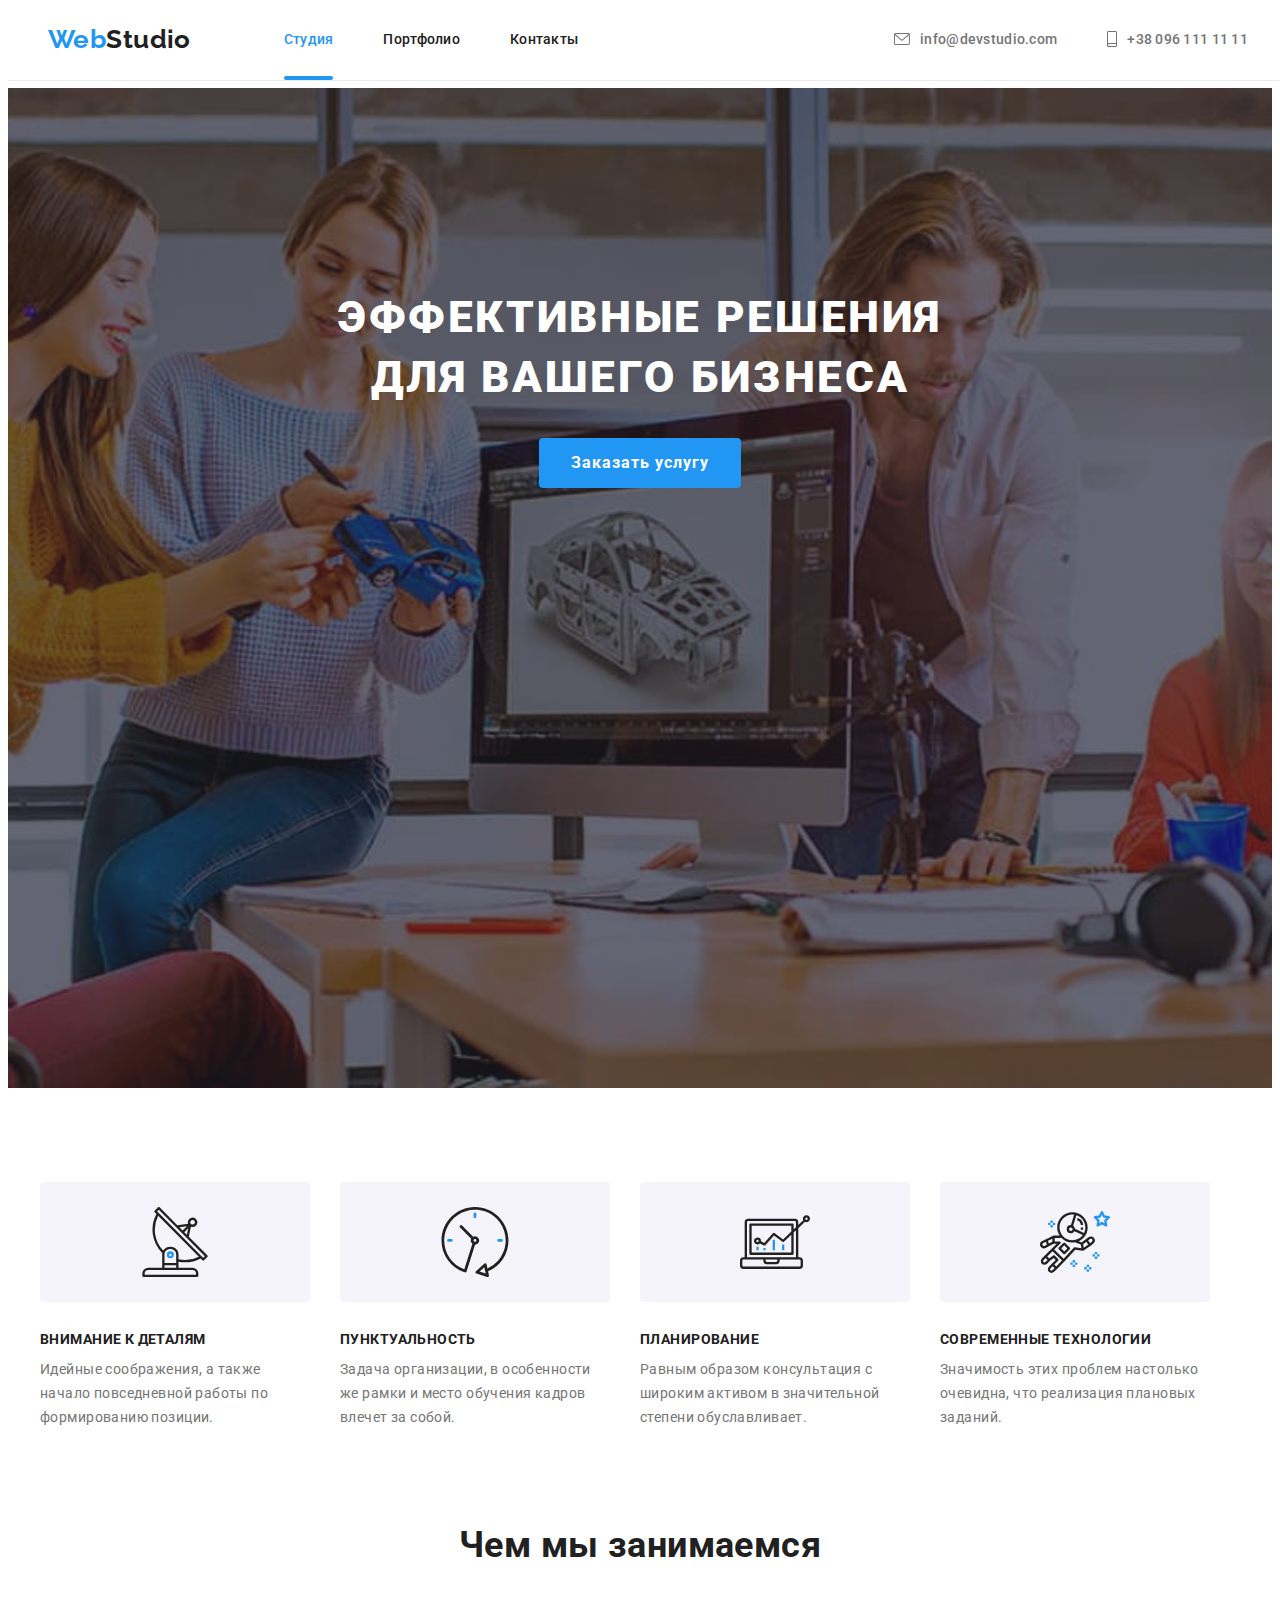
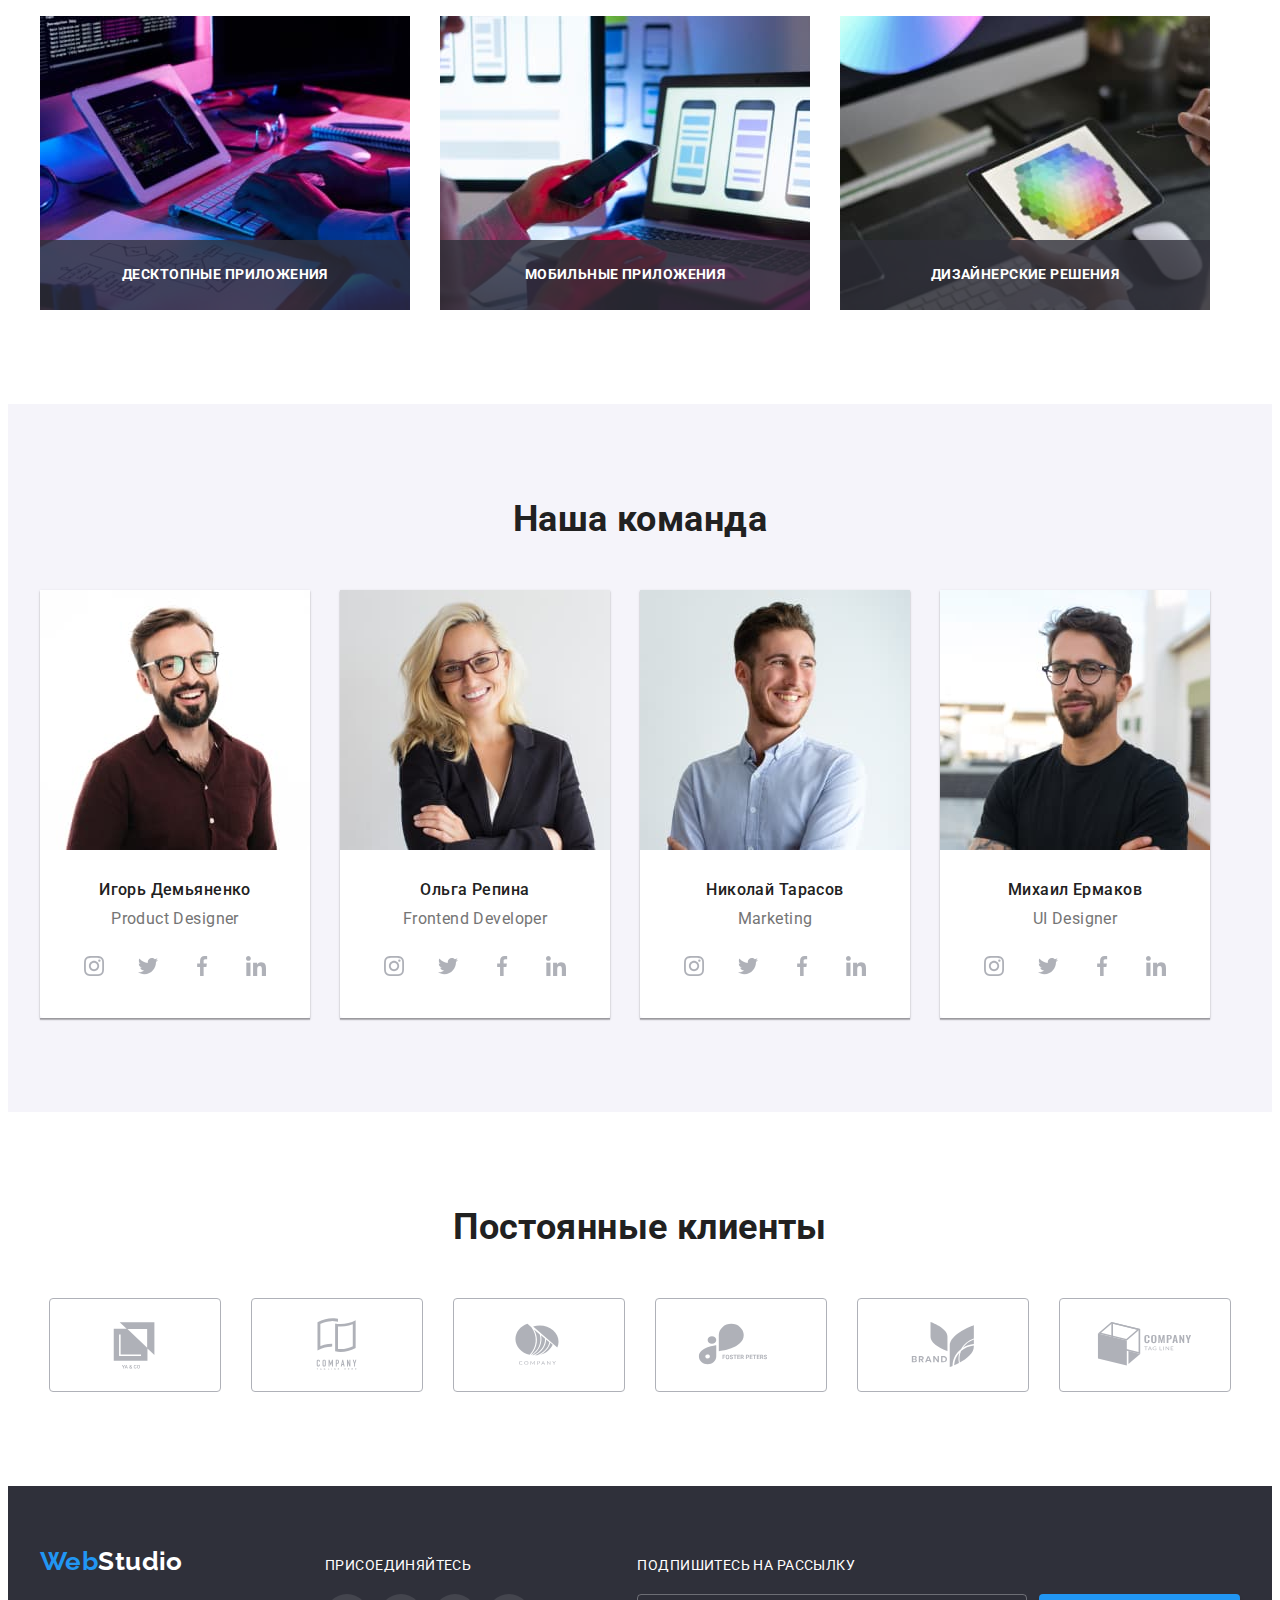
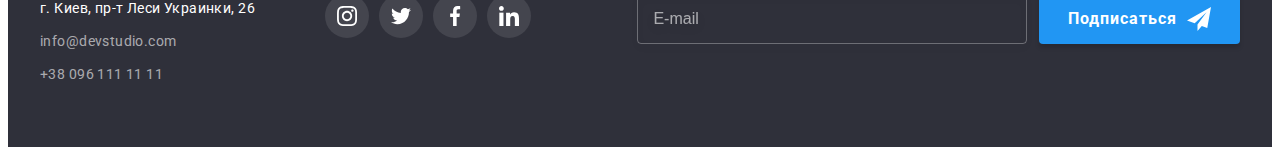
==== commit 5a9972f4: "Updated .html, .css & .js" ====
--- a/index.html
+++ b/index.html
@@ -158,26 +158,42 @@
                 <p lang="en" class="member-position">Product Designer</p>
                 <ul class="network-links">
                   <li>
-                    <a class="network-icon" href="" rel="noopener nofollow noreferrer"
+                    <a
+                      class="network-icon"
+                      href=""
+                      rel="noopener nofollow noreferrer"
                       ><svg width="20" height="20">
                         <use
                           href="./images/icons.svg#icon-instagram"
-                        ></use></svg></a>
-                  </li>
-                  <li>
-                    <a class="network-icon" href="" rel="noopener nofollow noreferrer"
-                      ><svg width="20" height="20">
-                        <use href="./images/icons.svg#icon-twitter"></use></svg></a>
-                  </li>
-                  <li>
-                    <a class="network-icon" href="" rel="noopener nofollow noreferrer"
-                      ><svg width="20" height="20">
-                        <use href="./images/icons.svg#icon-facebook"></use></svg></a>
-                  </li>
-                  <li>
-                    <a class="network-icon" href="" rel="noopener nofollow noreferrer"
-                      ><svg width="20" height="20">
-                        <use href="./images/icons.svg#icon-linkedin"></use></svg></a>
+                        ></use></svg
+                    ></a>
+                  </li>
+                  <li>
+                    <a
+                      class="network-icon"
+                      href=""
+                      rel="noopener nofollow noreferrer"
+                      ><svg width="20" height="20">
+                        <use href="./images/icons.svg#icon-twitter"></use></svg
+                    ></a>
+                  </li>
+                  <li>
+                    <a
+                      class="network-icon"
+                      href=""
+                      rel="noopener nofollow noreferrer"
+                      ><svg width="20" height="20">
+                        <use href="./images/icons.svg#icon-facebook"></use></svg
+                    ></a>
+                  </li>
+                  <li>
+                    <a
+                      class="network-icon"
+                      href=""
+                      rel="noopener nofollow noreferrer"
+                      ><svg width="20" height="20">
+                        <use href="./images/icons.svg#icon-linkedin"></use></svg
+                    ></a>
                   </li>
                 </ul>
               </div>
@@ -194,26 +210,42 @@
                 <p lang="en" class="member-position">Frontend Developer</p>
                 <ul class="network-links">
                   <li>
-                    <a class="network-icon" href="" rel="noopener nofollow noreferrer"
+                    <a
+                      class="network-icon"
+                      href=""
+                      rel="noopener nofollow noreferrer"
                       ><svg width="20" height="20">
                         <use
                           href="./images/icons.svg#icon-instagram"
-                        ></use></svg></a>
-                  </li>
-                  <li>
-                    <a class="network-icon" href="" rel="noopener nofollow noreferrer"
-                      ><svg width="20" height="20">
-                        <use href="./images/icons.svg#icon-twitter"></use></svg></a>
-                  </li>
-                  <li>
-                    <a class="network-icon" href="" rel="noopener nofollow noreferrer"
-                      ><svg width="20" height="20">
-                        <use href="./images/icons.svg#icon-facebook"></use></svg></a>
-                  </li>
-                  <li>
-                    <a class="network-icon" href="" rel="noopener nofollow noreferrer"
-                      ><svg width="20" height="20">
-                        <use href="./images/icons.svg#icon-linkedin"></use></svg></a>
+                        ></use></svg
+                    ></a>
+                  </li>
+                  <li>
+                    <a
+                      class="network-icon"
+                      href=""
+                      rel="noopener nofollow noreferrer"
+                      ><svg width="20" height="20">
+                        <use href="./images/icons.svg#icon-twitter"></use></svg
+                    ></a>
+                  </li>
+                  <li>
+                    <a
+                      class="network-icon"
+                      href=""
+                      rel="noopener nofollow noreferrer"
+                      ><svg width="20" height="20">
+                        <use href="./images/icons.svg#icon-facebook"></use></svg
+                    ></a>
+                  </li>
+                  <li>
+                    <a
+                      class="network-icon"
+                      href=""
+                      rel="noopener nofollow noreferrer"
+                      ><svg width="20" height="20">
+                        <use href="./images/icons.svg#icon-linkedin"></use></svg
+                    ></a>
                   </li>
                 </ul>
               </div>
@@ -230,26 +262,42 @@
                 <p lang="en" class="member-position">Marketing</p>
                 <ul class="network-links">
                   <li>
-                    <a class="network-icon" href="" rel="noopener nofollow noreferrer"
+                    <a
+                      class="network-icon"
+                      href=""
+                      rel="noopener nofollow noreferrer"
                       ><svg width="20" height="20">
                         <use
                           href="./images/icons.svg#icon-instagram"
-                        ></use></svg></a>
-                  </li>
-                  <li>
-                    <a class="network-icon" href="" rel="noopener nofollow noreferrer"
-                      ><svg width="20" height="20">
-                        <use href="./images/icons.svg#icon-twitter"></use></svg></a>
-                  </li>
-                  <li>
-                    <a class="network-icon" href="" rel="noopener nofollow noreferrer"
-                      ><svg width="20" height="20">
-                        <use href="./images/icons.svg#icon-facebook"></use></svg></a>
-                  </li>
-                  <li>
-                    <a class="network-icon" href="" rel="noopener nofollow noreferrer"
-                      ><svg width="20" height="20">
-                        <use href="./images/icons.svg#icon-linkedin"></use></svg></a>
+                        ></use></svg
+                    ></a>
+                  </li>
+                  <li>
+                    <a
+                      class="network-icon"
+                      href=""
+                      rel="noopener nofollow noreferrer"
+                      ><svg width="20" height="20">
+                        <use href="./images/icons.svg#icon-twitter"></use></svg
+                    ></a>
+                  </li>
+                  <li>
+                    <a
+                      class="network-icon"
+                      href=""
+                      rel="noopener nofollow noreferrer"
+                      ><svg width="20" height="20">
+                        <use href="./images/icons.svg#icon-facebook"></use></svg
+                    ></a>
+                  </li>
+                  <li>
+                    <a
+                      class="network-icon"
+                      href=""
+                      rel="noopener nofollow noreferrer"
+                      ><svg width="20" height="20">
+                        <use href="./images/icons.svg#icon-linkedin"></use></svg
+                    ></a>
                   </li>
                 </ul>
               </div>
@@ -266,26 +314,42 @@
                 <p lang="en" class="member-position">UI Designer</p>
                 <ul class="network-links">
                   <li>
-                    <a class="network-icon" href="" rel="noopener nofollow noreferrer"
+                    <a
+                      class="network-icon"
+                      href=""
+                      rel="noopener nofollow noreferrer"
                       ><svg width="20" height="20">
                         <use
                           href="./images/icons.svg#icon-instagram"
-                        ></use></svg></a>
-                  </li>
-                  <li>
-                    <a class="network-icon" href="" rel="noopener nofollow noreferrer"
-                      ><svg width="20" height="20">
-                        <use href="./images/icons.svg#icon-twitter"></use></svg></a>
-                  </li>
-                  <li>
-                    <a class="network-icon" href="" rel="noopener nofollow noreferrer"
-                      ><svg width="20" height="20">
-                        <use href="./images/icons.svg#icon-facebook"></use></svg></a>
-                  </li>
-                  <li>
-                    <a class="network-icon" href="" rel="noopener nofollow noreferrer"
-                      ><svg width="20" height="20">
-                        <use href="./images/icons.svg#icon-linkedin"></use></svg></a>
+                        ></use></svg
+                    ></a>
+                  </li>
+                  <li>
+                    <a
+                      class="network-icon"
+                      href=""
+                      rel="noopener nofollow noreferrer"
+                      ><svg width="20" height="20">
+                        <use href="./images/icons.svg#icon-twitter"></use></svg
+                    ></a>
+                  </li>
+                  <li>
+                    <a
+                      class="network-icon"
+                      href=""
+                      rel="noopener nofollow noreferrer"
+                      ><svg width="20" height="20">
+                        <use href="./images/icons.svg#icon-facebook"></use></svg
+                    ></a>
+                  </li>
+                  <li>
+                    <a
+                      class="network-icon"
+                      href=""
+                      rel="noopener nofollow noreferrer"
+                      ><svg width="20" height="20">
+                        <use href="./images/icons.svg#icon-linkedin"></use></svg
+                    ></a>
                   </li>
                 </ul>
               </div>
@@ -300,32 +364,38 @@
             <li>
               <a class="client-link" href="" rel="noopener nofollow noreferrer"
                 ><svg class="client-icon" width="106" height="60">
-                  <use href="./images/icons.svg#icon-client1"></use></svg></a>
+                  <use href="./images/icons.svg#icon-client1"></use></svg
+              ></a>
             </li>
             <li>
               <a class="client-link" href="" rel="noopener nofollow noreferrer"
                 ><svg class="client-icon" width="106" height="60">
-                  <use href="./images/icons.svg#icon-client2"></use></svg></a>
+                  <use href="./images/icons.svg#icon-client2"></use></svg
+              ></a>
             </li>
             <li>
               <a class="client-link" href="" rel="noopener nofollow noreferrer"
                 ><svg class="client-icon" width="106" height="60">
-                  <use href="./images/icons.svg#icon-client3"></use></svg></a>
+                  <use href="./images/icons.svg#icon-client3"></use></svg
+              ></a>
             </li>
             <li>
               <a class="client-link" href="" rel="noopener nofollow noreferrer"
                 ><svg class="client-icon" width="106" height="60">
-                  <use href="./images/icons.svg#icon-client4"></use></svg></a>
+                  <use href="./images/icons.svg#icon-client4"></use></svg
+              ></a>
             </li>
             <li>
               <a class="client-link" href="" rel="noopener nofollow noreferrer"
                 ><svg class="client-icon" width="106" height="60">
-                  <use href="./images/icons.svg#icon-client5"></use></svg></a>
+                  <use href="./images/icons.svg#icon-client5"></use></svg
+              ></a>
             </li>
             <li>
               <a class="client-link" href="" rel="noopener nofollow noreferrer"
                 ><svg class="client-icon" width="106" height="60">
-                  <use href="./images/icons.svg#icon-client6"></use></svg></a>
+                  <use href="./images/icons.svg#icon-client6"></use></svg
+              ></a>
             </li>
           </ul>
         </div>
@@ -333,7 +403,7 @@
     </main>
     <footer>
       <div class="container">
-        <div>
+        <div class="footer-contacts">
           <a href="./index.html" class="logo"
             >Web<span class="logo-accent">Studio</span></a
           >
@@ -364,46 +434,52 @@
             </address>
           </nav>
         </div>
+        <div class="footer-socials">
+          <p class="cta">Присоединяйтесь</p>
+          <ul class="network-links">
+            <li>
+              <a class="network-icon" href="" rel="noopener nofollow noreferrer"
+                ><svg width="20" height="20">
+                  <use href="./images/icons.svg#icon-instagram"></use></svg
+              ></a>
+            </li>
+            <li>
+              <a class="network-icon" href="" rel="noopener nofollow noreferrer"
+                ><svg width="20" height="20">
+                  <use href="./images/icons.svg#icon-twitter"></use></svg
+              ></a>
+            </li>
+            <li>
+              <a class="network-icon" href="" rel="noopener nofollow noreferrer"
+                ><svg width="20" height="20">
+                  <use href="./images/icons.svg#icon-facebook"></use></svg
+              ></a>
+            </li>
+            <li>
+              <a class="network-icon" href="" rel="noopener nofollow noreferrer"
+                ><svg width="20" height="20">
+                  <use href="./images/icons.svg#icon-linkedin"></use></svg
+              ></a>
+            </li>
+          </ul>
+        </div>
         <div>
-          <b class="cta">Присоединяйтесь</b>
-          <ul class="network-links">
-            <li>
-              <a class="network-icon" href=""  rel="noopener nofollow noreferrer"
-                ><svg width="20" height="20">
-                  <use href="./images/icons.svg#icon-instagram"></use></svg></a>
-            </li>
-            <li>
-              <a class="network-icon" href=""  rel="noopener nofollow noreferrer"
-                ><svg width="20" height="20">
-                  <use href="./images/icons.svg#icon-twitter"></use></svg></a>
-            </li>
-            <li>
-              <a class="network-icon" href=""  rel="noopener nofollow noreferrer"
-                ><svg width="20" height="20">
-                  <use href="./images/icons.svg#icon-facebook"></use></svg></a>
-            </li>
-            <li>
-              <a class="network-icon" href=""  rel="noopener nofollow noreferrer"
-                ><svg width="20" height="20">
-                  <use href="./images/icons.svg#icon-linkedin"></use></svg></a>
-            </li>
-          </ul>
-        </div>
-        <div>
-          <b class="cta">Подпишитесь на рассылку</b>
-      <div class="subscribe-wrap">
-        <input
-            class="subscribe-input"
-            type="email"
-            name="email"
-            placeholder="E-mail"
-          />
-          <button type="submit" class="subscribe-btn">
-            Подписаться
-            <svg class="close-icon" width="24" height="24">
-              <use href="./images/icons.svg#icon-send"></use>
-            </svg></div>
-          </button>
+          <p class="cta">Подпишитесь на рассылку</p>
+          <form class="footer-form">
+            <input
+              class="subscribe-input"
+              type="email"
+              name="email"
+              required
+              placeholder="E-mail"
+            />
+            <button class="subscribe-btn">
+              Подписаться
+              <svg class="close-icon" width="24" height="24">
+                <use href="./images/icons.svg#icon-send"></use>
+              </svg>
+            </button>
+          </form>
         </div>
       </div>
     </footer>
@@ -415,42 +491,62 @@
           </svg>
         </button>
         <form autocomplete="off">
-          <b class="form-header">Оставьте свои данные, мы Вам перезвоним</b>
+          <p class="form-header">Оставьте свои данные, мы Вам перезвоним</p>
           <div class="form-field">
             <label class="field-name" for="name">Имя</label>
-            <div class="input-wrap"><input type="text" name="name" id="name" />
-            <svg class="input-icon" width="18" height="18"><use href="./images/icons.svg#icon-person-name"></use></svg></div>
+            <div class="input-wrap">
+              <input type="text" name="name" id="name" required />
+              <svg class="input-icon" width="18" height="18">
+                <use href="./images/icons.svg#icon-person-name"></use>
+              </svg>
+            </div>
           </div>
           <div class="form-field">
             <label class="field-name" for="tel">Телефон</label>
-            <div class="input-wrap"><input type="tel" name="tel" id="tel" />
-            <svg class="input-icon" width="18" height="18"><use href="./images/icons.svg#icon-person-phone"></use></svg></div>
+            <div class="input-wrap">
+              <input type="tel" name="tel" id="tel" required />
+              <svg class="input-icon" width="18" height="18">
+                <use href="./images/icons.svg#icon-person-phone"></use>
+              </svg>
+            </div>
           </div>
           <div class="form-field">
             <label class="field-name" for="email">Почта</label>
-            <div class="input-wrap"><input type="email" name="email" id="email" />
-            <svg class="input-icon" width="18" height="18"><use href="./images/icons.svg#icon-person-email"></use></svg></div> 
+            <div class="input-wrap">
+              <input type="email" name="email" id="email" required />
+              <svg class="input-icon" width="18" height="18">
+                <use href="./images/icons.svg#icon-person-email"></use>
+              </svg>
+            </div>
           </div>
           <div class="form-field">
             <label class="field-name" for="comment">Комментарий</label>
             <textarea
               name="comment"
               id="comment"
-              rows="10"
               placeholder="Введите текст"
             ></textarea>
           </div>
           <div>
-            <input class="modal-check visually-hidden" type="checkbox" name="agree" value="true"
-            id="agree" />
+            <input
+              class="modal-check visually-hidden"
+              type="checkbox"
+              name="agree"
+              value="true"
+              id="agree"
+              required
+            />
             <label class="agree-text" for="agree">
-              <span><svg class="check-icon" width="11" height="8"><use href="./images/icons.svg#icon-check"></use></svg>
+              <span
+                ><svg class="check-icon" width="15" height="13">
+                  <use href="./images/icons.svg#icon-check"></use>
+                </svg>
               </span>
               Соглашаюсь с рассылкой и принимаю <a href="">Условия договора</a>
-              </label>
+            </label>
           </div>
+          <button class="modal-send-btn">Отправить</button>
         </form>
-          <button type="submit" class="modal-send-btn">Отправить</button>
       </div>
     </div>
     <script src="./js/modal.js"></script>
--- a/css/basic.css
+++ b/css/basic.css
@@ -13,11 +13,6 @@
   --main-icon-color: #afb1b8;
   --duration: 250ms;
   --timing: cubic-bezier(0.4, 0, 0.2, 1);
-}
-*:focus-visible {
-  outline-color: var(--secondary-accent);
-  outline-style: dashed;
-  outline-width: 1px;
 }
 body {
   font-family: "Roboto", "Open Sans", sans-serif;
--- a/css/styles.css
+++ b/css/styles.css
@@ -8,6 +8,11 @@
   padding-bottom: 25px;
   background-color: var(--main-white);
   border-bottom: 1px solid var(--header-border-color);
+}
+header *:focus-visible {
+  outline-color: var(--secondary-accent);
+  outline-style: dashed;
+  outline-width: 1px;
 }
 header .container {
   display: flex;
@@ -302,7 +307,9 @@
 footer .container {
   display: flex;
   align-items: baseline;
-  justify-content: space-between;
+}
+.footer-contacts {
+  margin-right: 70px;
 }
 footer .logo {
   margin-bottom: 20px;
@@ -333,6 +340,9 @@
 .footer-contact:focus {
   color: var(--accent);
 }
+.footer-socials {
+  margin-right: auto;
+}
 .cta {
   display: block;
   line-height: 1.14;
@@ -355,7 +365,7 @@
 footer .network-icon:focus {
   background-color: var(--accent);
 }
-.subscribe-wrap {
+.footer-form {
   display: flex;
 }
 .subscribe-input {
@@ -521,7 +531,7 @@
   top: 50%;
   left: 50%;
   width: 528px;
-  min-height: 581px;
+  height: 581px;
   padding: 40px;
   background: var(--main-white);
   box-shadow: 0px 1px 3px rgba(0, 0, 0, 0.12), 0px 1px 1px rgba(0, 0, 0, 0.14),
@@ -549,9 +559,6 @@
   fill: #000;
   transition: fill var(--duration) var(--timing);
 }
-form {
-  margin-bottom: 30px;
-}
 .form-header {
   display: block;
   margin-bottom: 12px;
@@ -564,6 +571,11 @@
 .form-field {
   display: flex;
   flex-direction: column;
+}
+.form-field + .form-field {
+  margin-top: 10px;
+}
+form .form-field:not(:last-child) {
   margin-bottom: 10px;
 }
 .field-name {
@@ -587,8 +599,10 @@
   padding: 11px 12px 11px 42px;
 }
 .form-field textarea {
+  height: 120px;
   resize: none;
   padding: 12px 16px;
+  margin-bottom: 20px;
 }
 .input-icon {
   position: absolute;
@@ -596,7 +610,7 @@
   top: 50%;
   transform: translateY(-50%);
   fill: var(--secondary-text);
-  transition: fll var(--duration) var(--timing);
+  transition: fill var(--duration) var(--timing);
 }
 .form-field:hover input,
 .form-field:focus input,
@@ -616,9 +630,11 @@
 }
 .agree-text {
   display: flex;
+  justify-content: center;
   align-items: center;
   font-size: 14px;
   line-height: 1.71;
+  margin-bottom: 30px;
   color: var(--main-text);
 }
 .agree-text span {
@@ -675,5 +691,6 @@
 
 /*-------------JS-------------*/
 .no-scroll {
-  overflow-y: hidden;
-}
+  overflow: hidden;
+  padding-right: var(--scrollbar-width);
+}
